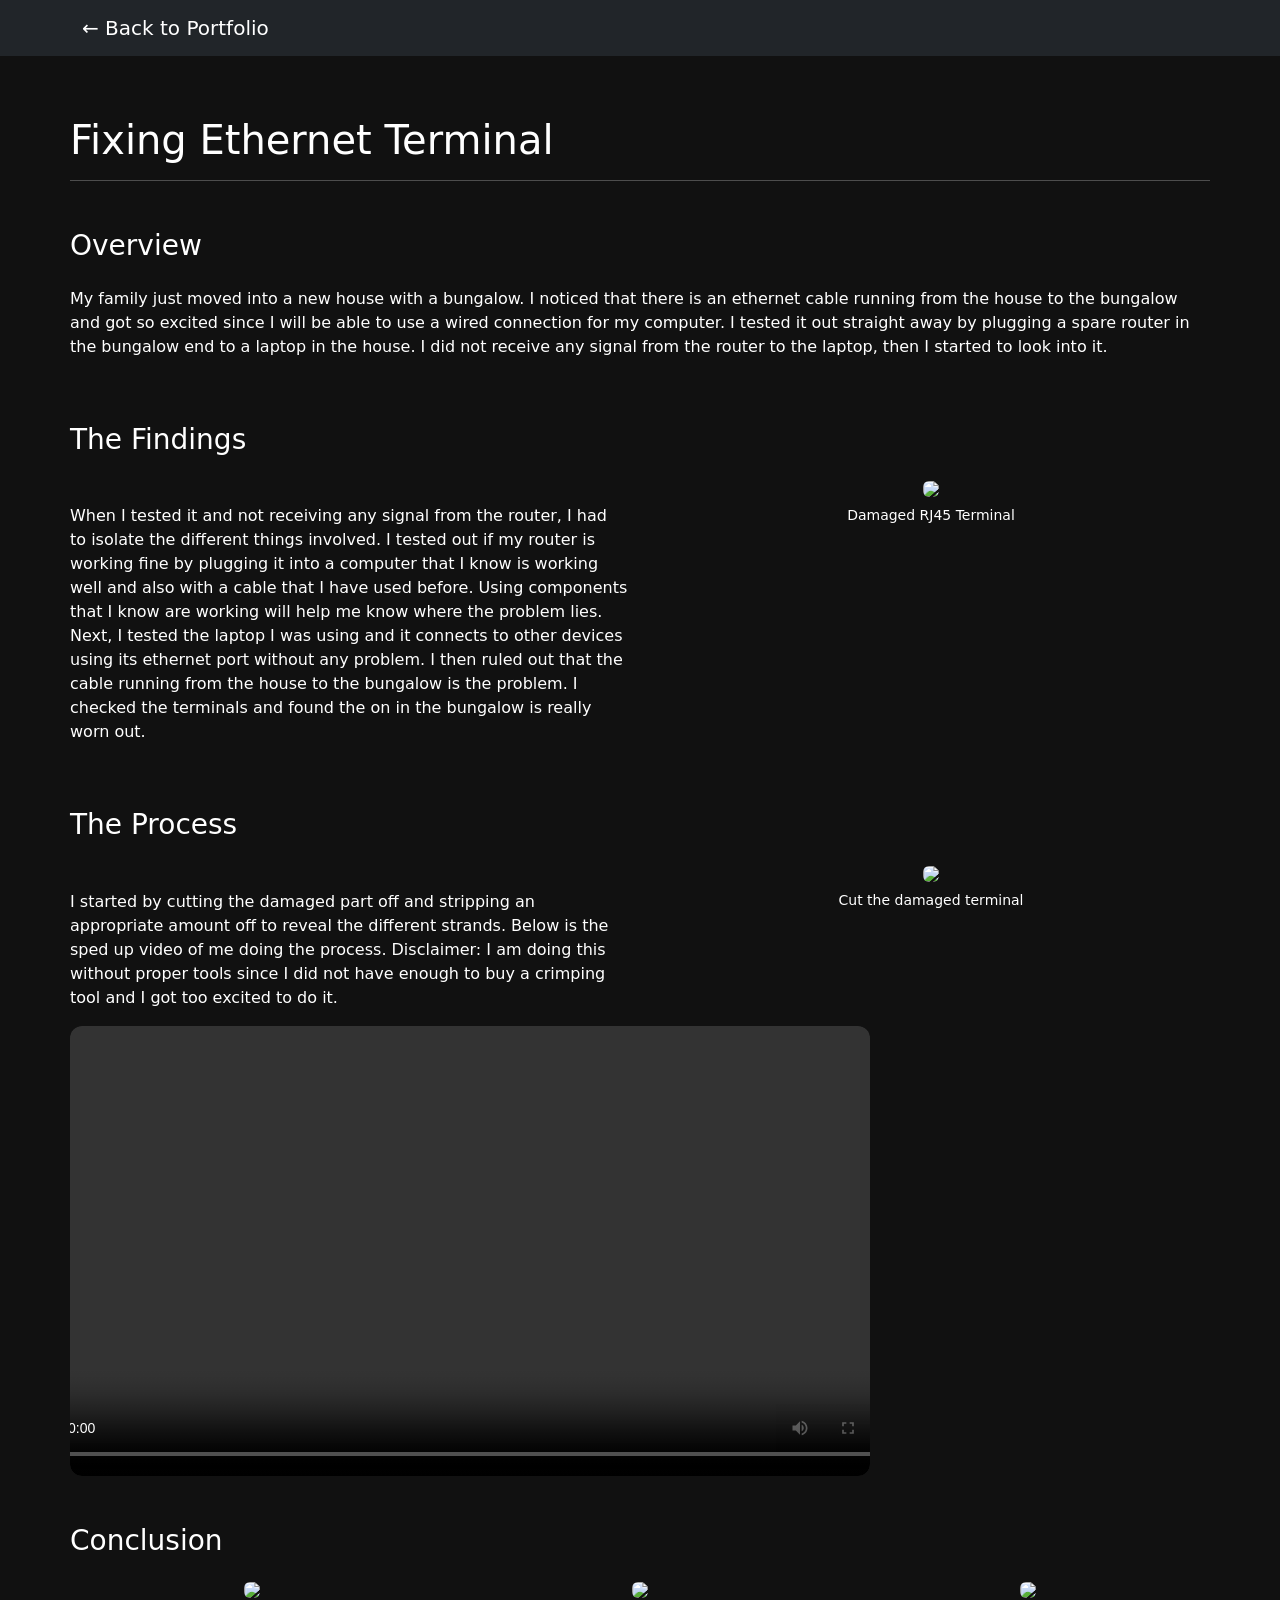
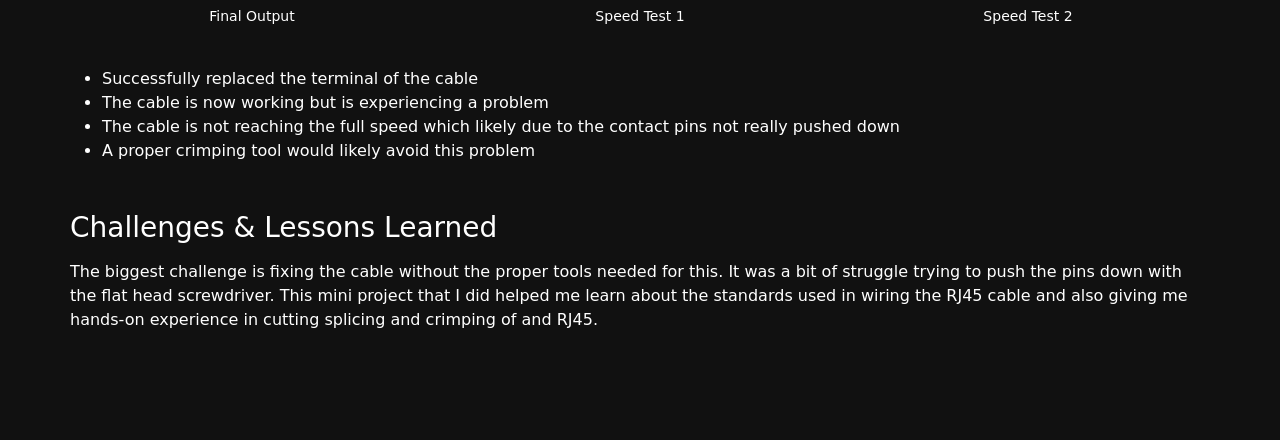
==== ethernetfix.html @ 9579bf1d "Added files from local" ====
<!DOCTYPE html>
<html lang="en">
<head>
    <meta charset="UTF-8">
    <title>Home Lab Project</title>
    <meta name="viewport" content="width=device-width, initial-scale=1.0">
    <link href="https://cdn.jsdelivr.net/npm/bootstrap@5.3.8/dist/css/bootstrap.min.css" rel="stylesheet">
    <style>
        body {
            background-color: #111;
            color: white;
        }
        .content-section {
            padding: 60px 0;
        }
        .card {
            background-color: #1f1f1f;
            border: none;
        }
        .evidenceimg{
            height: 200px;
            width: auto;
        }
        .video-wrapper {
            position: relative;
            width: 100%;
            max-width: 800px;
            aspect-ratio: 16 / 9;
            background: black;
            overflow: hidden;
            border-radius: 12px;
        }

        .video-wrapper video {
            height: 100%;
            position: absolute;
            left: 50%;
            transform: translateX(-50%);
        }
    </style>
</head>
<body>

<nav class="navbar navbar-dark bg-dark">
    <div class="container">
        <a href="index.html" class="navbar-brand">← Back to Portfolio</a>
    </div>
</nav>

<div class="container content-section">

    <!-- Title -->
    <h1 class="mb-2">Fixing Ethernet Terminal</h1>
    <hr class="mb-5">

    <!-- Overview -->
    <section class="mb-5">
        <h3>Overview</h3>
        <div class="row mt-4">
            <div class="col-md-12">
                <p>
                    My family just moved into a new house with a bungalow. I noticed that there is an ethernet cable running from the house to the bungalow and got so excited 
                    since I will be able to use a wired connection for my computer. I tested it out straight away by plugging a spare router in the bungalow end to a laptop in the 
                    house. I did not receive any signal from the router to the laptop, then I started to look into it.
                </p>
            </div>
        </div>
    </section>

    <!-- Findings -->
    <section class="mb-5">
        <h3>The Findings</h3>
        <div class="row justify-content-center mt-4">
            <div class="col-md-6">
                <p class="mt-4">
                    When I tested it and not receiving any signal from the router, I had to isolate the different things involved. I tested out if my router is working fine by plugging it 
                    into a computer that I know is working well and also with a cable that I have used before. Using components that I know are working will help me know where the problem lies. 
                    Next, I tested the laptop I was using and it connects to other devices using its ethernet port without any problem. I then ruled out that the cable running from the house 
                    to the bungalow is the problem. I checked the terminals and found the on in the bungalow is really worn out.
                </p>
            </div>
            <div class="col-md-6 text-center">
                <figure>
                    <img src="img/damagedterminal.jpg" class="img-fluid rounded mb-2 evidenceimg" onclick="openImage(this)" style="cursor: pointer;">
                    <figcaption class="text small">Damaged RJ45 Terminal</figcaption>
                </figure>
            </div>
        </div>
    </section>

    <!-- Process -->
    <section class="mb-5">
        <h3>The Process</h3>
        <div class="row justify-content-center mt-4">
            <div class="col-md-6">
                <p class="mt-4">
                    I started by cutting the damaged part off and stripping an appropriate amount off to reveal the different strands. Below is the sped up video 
                    of me doing the process. Disclaimer: I am doing this without proper tools since I did not have enough to buy a crimping tool and I got too excited to do it.
                </p>
            </div>
            <div class="col-md-6 text-center">
                <figure>
                    <img src="img/ethernetcut.jpg" class="img-fluid rounded mb-2 evidenceimg" onclick="openImage(this)" style="cursor: pointer;">
                    <figcaption class="text small">Cut the damaged terminal</figcaption>
                </figure>
            </div>
        </div>

       <div class="video-wrapper">
            <video src="img/changingterminal.mp4" controls></video>
        </div>
    </section>

    <!-- Conclusion -->
    <section class="mb-5">
        <h3>Conclusion</h3>

        <div class="row text-center mt-4">
            <div class="col-md-4">
                <figure>
                    <img src="img/finishedrepair.jpg" class="img-fluid rounded mb-2 evidenceimg" onclick="openImage(this)" style="cursor: pointer;">
                    <figcaption class="text small">Final Output</figcaption>
                </figure>
            </div>
            <div class="col-md-4">
                <figure>
                    <img src="img/problem1.jpg" class="img-fluid rounded mb-2 evidenceimg" onclick="openImage(this)" style="cursor: pointer;">
                    <figcaption class="text small">Speed Test 1</figcaption>
                </figure>
            </div>
            <div class="col-md-4">
                <figure>
                    <img src="img/problem2.jpg" class="img-fluid rounded mb-2 evidenceimg" onclick="openImage(this)" style="cursor: pointer;">
                    <figcaption class="text small">Speed Test 2</figcaption>
                </figure>
            </div>
        </div>

        <ul class="mt-4">
            <li>Successfully replaced the terminal of the cable</li>
            <li>The cable is now working but is experiencing a problem</li>
            <li>The cable is not reaching the full speed which likely due to the contact pins not really pushed down</li>
            <li>A proper crimping tool would likely avoid this problem</li>
        </ul>
    </section>

    <!-- Challenges -->
    <section class="mb-5">
        <h3>Challenges & Lessons Learned</h3>
        <p class="mt-3">
            The biggest challenge is fixing the cable without the proper tools needed for this. It was a bit of struggle trying to push the pins down with the flat head 
            screwdriver. This mini project that I did helped me learn about the standards used in wiring the RJ45 cable and also giving me hands-on experience in cutting 
            splicing and crimping of and RJ45.
        </p>
    </section>

    <!-- Image Modal -->
    <div class="modal fade" id="imageModal" tabindex="-1">
        <div class="modal-dialog modal-dialog-centered modal-lg">
            <div class="modal-content bg-dark border-0">
                <div class="modal-body text-center p-0">
                    <img id="modalImage" class="img-fluid w-100">
                </div>
            </div>
        </div>
    </div>

</div>

<script src="https://cdn.jsdelivr.net/npm/bootstrap@5.3.8/dist/js/bootstrap.bundle.min.js"></script>
<script src="expandImage.js"></script>

</body>
</html>
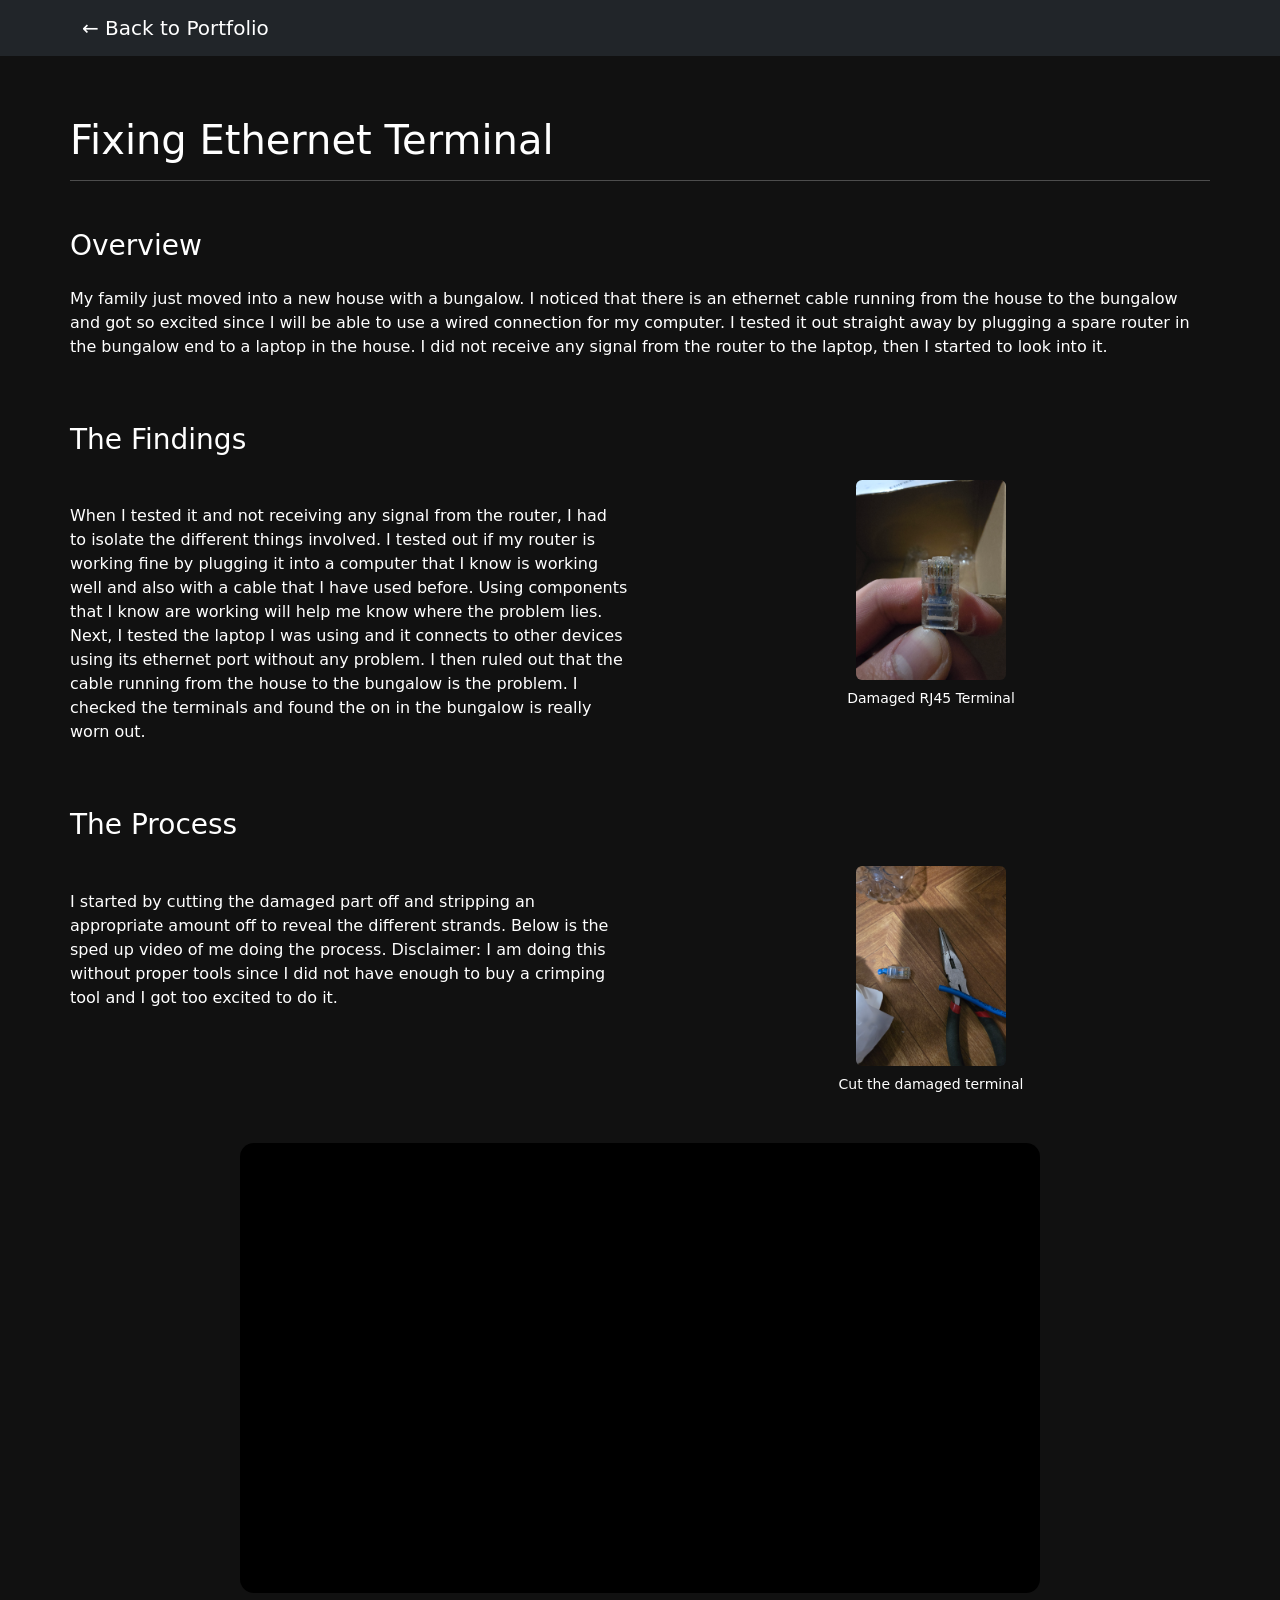
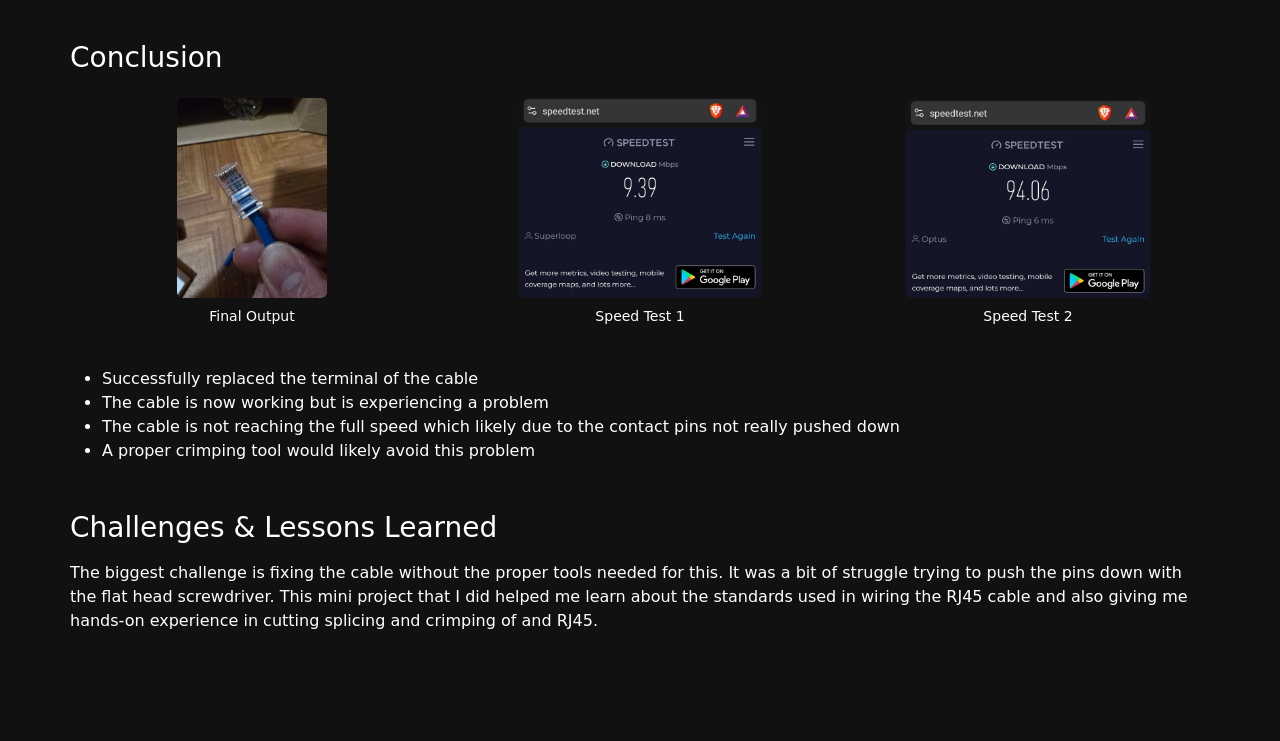
==== commit 7034e92f: "Changed the video source to Youtube link" ====
--- a/ethernetfix.html
+++ b/ethernetfix.html
@@ -21,21 +21,23 @@
             height: 200px;
             width: auto;
         }
-        .video-wrapper {
+       .video-wrapper {
             position: relative;
             width: 100%;
             max-width: 800px;
             aspect-ratio: 16 / 9;
+            margin: 2rem auto;
             background: black;
-            overflow: hidden;
-            border-radius: 12px;
+            border-radius: 14px;
+            display: flex;
+            justify-content: center;
+            align-items: center;
         }
 
-        .video-wrapper video {
+        .video-wrapper iframe {
             height: 100%;
-            position: absolute;
-            left: 50%;
-            transform: translateX(-50%);
+            aspect-ratio: 9 / 16;
+            border-radius: 10px;
         }
     </style>
 </head>
@@ -106,9 +108,10 @@
             </div>
         </div>
 
-       <div class="video-wrapper">
-            <video src="img/changingterminal.mp4" controls></video>
-        </div>
+    <div class="video-wrapper">
+        <iframe src="https://www.youtube.com/embed/Jw81VLaAFAU" title="YouTube video" frameborder="0" allow="accelerometer; autoplay; clipboard-write; encrypted-media; gyroscope; picture-in-picture; web-share" allowfullscreen>
+        </iframe>
+    </div>
     </section>
 
     <!-- Conclusion -->
@@ -171,4 +174,5 @@
 <script src="expandImage.js"></script>
 
 </body>
-</html>+
+</html>
